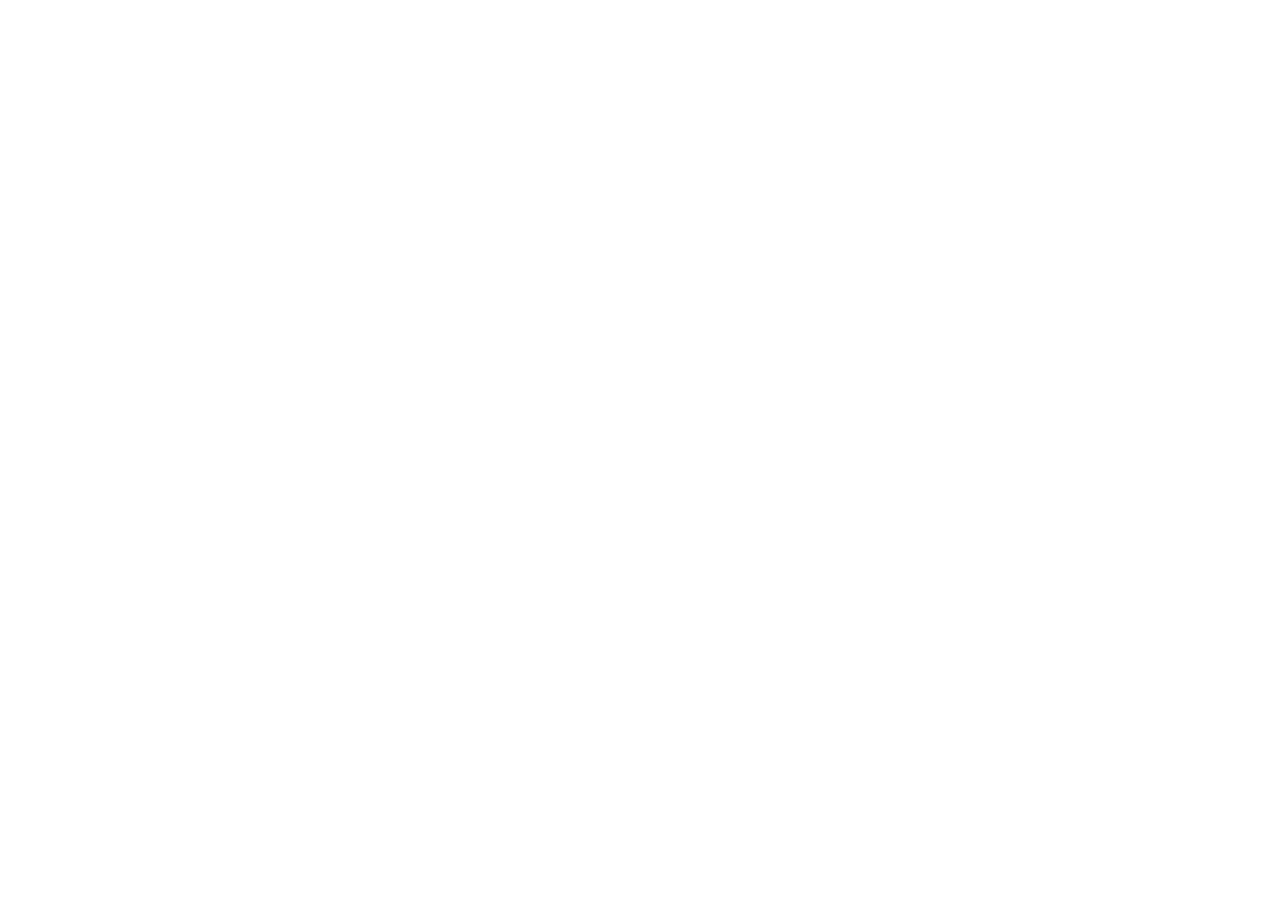
==== index.html @ 9b22b6a3 "作成：index" ====
<!DOCTYPE html>
<html lang="en">
<head>
    <meta charset="UTF-8">
    <meta name="viewport" content="width=device-width, initial-scale=1.0">
    <link rel="stylesheet" href="css/ress.css">
    <title>Document</title>
</head>
<body>
    
</body>
</html>
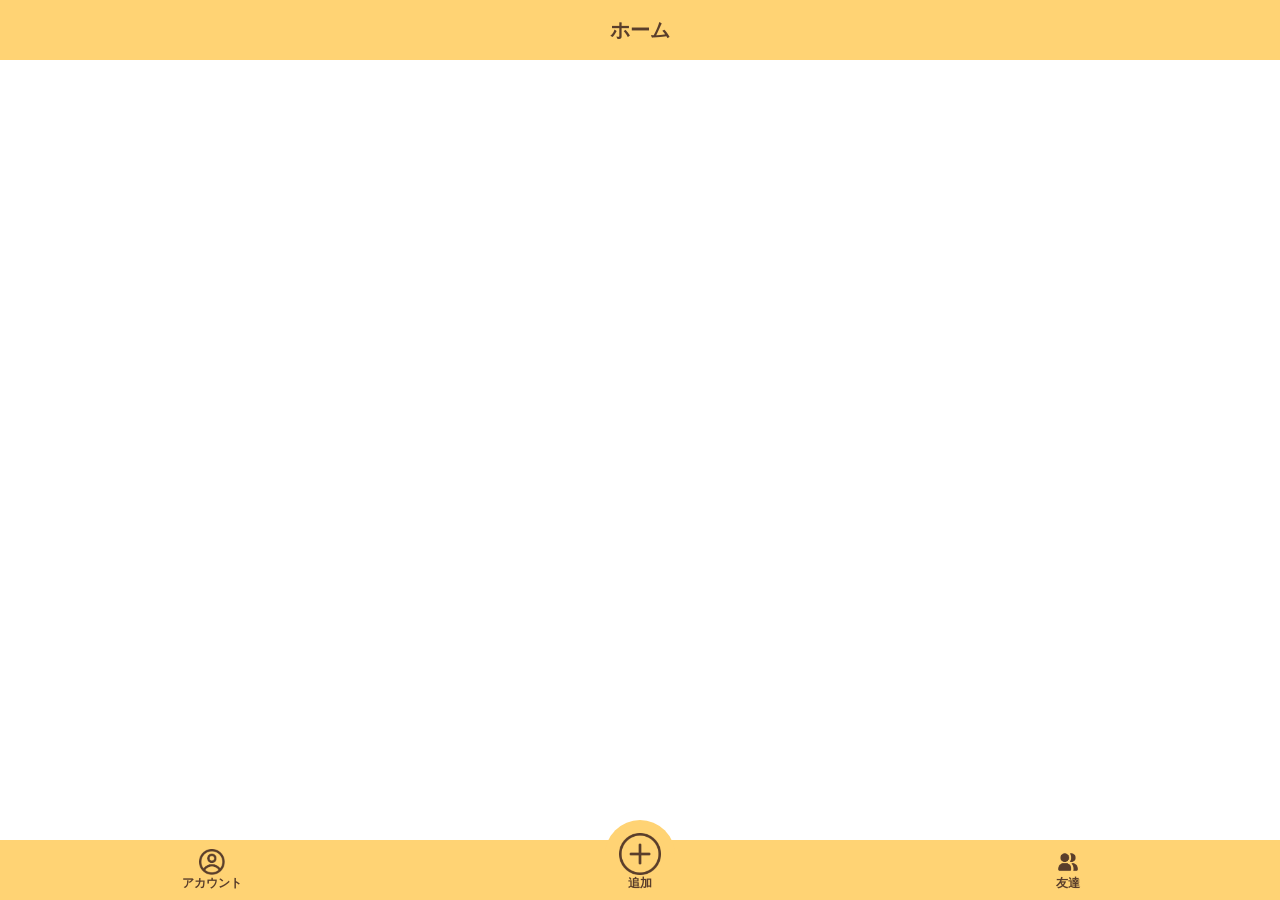
==== commit d3f0b36a: "追加：header,footer" ====
--- a/index.html
+++ b/index.html
@@ -1,12 +1,27 @@
 <!DOCTYPE html>
-<html lang="en">
+<html lang="ja">
 <head>
     <meta charset="UTF-8">
     <meta name="viewport" content="width=device-width, initial-scale=1.0">
     <link rel="stylesheet" href="css/ress.css">
-    <title>Document</title>
+    <link rel="stylesheet" href="css/index.css">
+    <title>わりペイ</title>
 </head>
 <body>
-    
+    <header>
+        <h1>ホーム</h1>
+    </header>
+    <main>
+
+    </main>
+    <footer>
+        <nav>
+            <ul>
+                <li><a href="account.html"><img src="img/nav_account.png" alt="account">アカウント</a></li>
+                <li><a href="plus.html"><img src="img/nav_plus.png" alt="plus">追加</a></li>
+                <li><a href="friend.html"><img src="img/nav_friend.png" alt="friend">友達</a></li>
+            </ul>
+        </nav>
+    </footer>
 </body>
 </html>
--- a/css/ress.css
+++ b/css/ress.css
@@ -0,0 +1,281 @@
+/* resset.dev • v5.0.2 */
+
+/* # =================================================================
+   # Global selectors
+   # ================================================================= */
+
+html {
+  box-sizing: border-box;
+  -webkit-text-size-adjust: 100%; /* Prevent adjustments of font size after orientation changes in iOS */
+  word-break: normal;
+  -moz-tab-size: 4;
+  tab-size: 4;
+}
+
+*,
+::before,
+::after {
+  background-repeat: no-repeat; /* Set `background-repeat: no-repeat` to all elements and pseudo elements */
+  box-sizing: inherit;
+}
+
+::before,
+::after {
+  text-decoration: inherit; /* Inherit text-decoration and vertical align to ::before and ::after pseudo elements */
+  vertical-align: inherit;
+}
+
+* {
+  padding: 0; /* Reset `padding` and `margin` of all elements */
+  margin: 0;
+}
+
+/* # =================================================================
+   # General elements
+   # ================================================================= */
+
+hr {
+  overflow: visible; /* Show the overflow in Edge and IE */
+  height: 0; /* Add the correct box sizing in Firefox */
+  color: inherit; /* Correct border color in Firefox. */
+}
+
+details,
+main {
+  display: block; /* Render the `main` element consistently in IE. */
+}
+
+summary {
+  display: list-item; /* Add the correct display in all browsers */
+}
+
+small {
+  font-size: 80%; /* Set font-size to 80% in `small` elements */
+}
+
+[hidden] {
+  display: none; /* Add the correct display in IE */
+}
+
+abbr[title] {
+  border-bottom: none; /* Remove the bottom border in Chrome 57 */
+  /* Add the correct text decoration in Chrome, Edge, IE, Opera, and Safari */
+  text-decoration: underline;
+  text-decoration: underline dotted;
+}
+
+a {
+  background-color: transparent; /* Remove the gray background on active links in IE 10 */
+}
+
+a:active,
+a:hover {
+  outline-width: 0; /* Remove the outline when hovering in all browsers */
+}
+
+code,
+kbd,
+pre,
+samp {
+  font-family: monospace, monospace; /* Specify the font family of code elements */
+}
+
+pre {
+  font-size: 1em; /* Correct the odd `em` font sizing in all browsers */
+}
+
+b,
+strong {
+  font-weight: bolder; /* Add the correct font weight in Chrome, Edge, and Safari */
+}
+
+/* https://gist.github.com/unruthless/413930 */
+sub,
+sup {
+  font-size: 75%;
+  line-height: 0;
+  position: relative;
+  vertical-align: baseline;
+}
+
+sub {
+  bottom: -0.25em;
+}
+
+sup {
+  top: -0.5em;
+}
+
+table {
+  border-color: inherit; /* Correct border color in all Chrome, Edge, and Safari. */
+  text-indent: 0; /* Remove text indentation in Chrome, Edge, and Safari */
+}
+
+iframe {
+  border-style: none;
+}
+
+/* # =================================================================
+   # Forms
+   # ================================================================= */
+
+input {
+  border-radius: 0;
+}
+
+[type='number']::-webkit-inner-spin-button,
+[type='number']::-webkit-outer-spin-button {
+  height: auto; /* Correct the cursor style of increment and decrement buttons in Chrome */
+}
+
+[type='search'] {
+  -webkit-appearance: textfield; /* Correct the odd appearance in Chrome and Safari */
+  outline-offset: -2px; /* Correct the outline style in Safari */
+}
+
+[type='search']::-webkit-search-decoration {
+  -webkit-appearance: none; /* Remove the inner padding in Chrome and Safari on macOS */
+}
+
+textarea {
+  overflow: auto; /* Internet Explorer 11+ */
+  resize: vertical; /* Specify textarea resizability */
+}
+
+button,
+input,
+optgroup,
+select,
+textarea {
+  font: inherit; /* Specify font inheritance of form elements */
+}
+
+optgroup {
+  font-weight: bold; /* Restore the font weight unset by the previous rule */
+}
+
+button {
+  overflow: visible; /* Address `overflow` set to `hidden` in IE 8/9/10/11 */
+}
+
+button,
+select {
+  text-transform: none; /* Firefox 40+, Internet Explorer 11- */
+}
+
+/* Apply cursor pointer to button elements */
+button,
+[type='button'],
+[type='reset'],
+[type='submit'],
+[role='button'] {
+  cursor: pointer;
+}
+
+/* Remove inner padding and border in Firefox 4+ */
+button::-moz-focus-inner,
+[type='button']::-moz-focus-inner,
+[type='reset']::-moz-focus-inner,
+[type='submit']::-moz-focus-inner {
+  border-style: none;
+  padding: 0;
+}
+
+/* Replace focus style removed in the border reset above */
+button:-moz-focusring,
+[type='button']::-moz-focus-inner,
+[type='reset']::-moz-focus-inner,
+[type='submit']::-moz-focus-inner {
+  outline: 1px dotted ButtonText;
+}
+
+button,
+html [type='button'], /* Prevent a WebKit bug where (2) destroys native `audio` and `video`controls in Android 4 */
+[type='reset'],
+[type='submit'] {
+  -webkit-appearance: button; /* Correct the inability to style clickable types in iOS */
+}
+
+/* Remove the default button styling in all browsers */
+button,
+input,
+select,
+textarea {
+  background-color: transparent;
+  border-style: none;
+}
+
+a:focus,
+button:focus,
+input:focus,
+select:focus,
+textarea:focus {
+  outline-width: 0;
+}
+
+/* Style select like a standard input */
+select {
+  -moz-appearance: none; /* Firefox 36+ */
+  -webkit-appearance: none; /* Chrome 41+ */
+}
+
+select::-ms-expand {
+  display: none; /* Internet Explorer 11+ */
+}
+
+select::-ms-value {
+  color: currentColor; /* Internet Explorer 11+ */
+}
+
+legend {
+  border: 0; /* Correct `color` not being inherited in IE 8/9/10/11 */
+  color: inherit; /* Correct the color inheritance from `fieldset` elements in IE */
+  display: table; /* Correct the text wrapping in Edge and IE */
+  max-width: 100%; /* Correct the text wrapping in Edge and IE */
+  white-space: normal; /* Correct the text wrapping in Edge and IE */
+  max-width: 100%; /* Correct the text wrapping in Edge 18- and IE */
+}
+
+::-webkit-file-upload-button {
+  /* Correct the inability to style clickable types in iOS and Safari */
+  -webkit-appearance: button;
+  color: inherit;
+  font: inherit; /* Change font properties to `inherit` in Chrome and Safari */
+}
+
+/* Replace pointer cursor in disabled elements */
+[disabled] {
+  cursor: default;
+}
+
+/* # =================================================================
+   # Specify media element style
+   # ================================================================= */
+
+img {
+  border-style: none; /* Remove border when inside `a` element in IE 8/9/10 */
+}
+
+/* Add the correct vertical alignment in Chrome, Firefox, and Opera */
+progress {
+  vertical-align: baseline;
+}
+
+/* # =================================================================
+   # Accessibility
+   # ================================================================= */
+
+/* Specify the progress cursor of updating elements */
+[aria-busy='true'] {
+  cursor: progress;
+}
+
+/* Specify the pointer cursor of trigger elements */
+[aria-controls] {
+  cursor: pointer;
+}
+
+/* Specify the unstyled cursor of disabled, not-editable, or otherwise inoperable elements */
+[aria-disabled='true'] {
+  cursor: default;
+}
--- a/css/index.css
+++ b/css/index.css
@@ -0,0 +1,83 @@
+html{
+    font-size: 62.5%;
+}
+
+header{
+    background-color: #FFD374;
+    width: 100%;
+    height: 60px;
+    h1{
+        width: 100%;
+        height: 100%;
+        font-size: 2rem;
+        color: #5A3E2B;
+        display: flex;
+        justify-content: center;
+        align-items: center;
+        position: relative;
+    }
+}
+
+footer{
+    background-color: #FFD374;
+    height: 60px;
+    width: 100%;
+    position: fixed;
+    left: 0;
+    bottom: 0;
+    nav{
+        ul{
+            width: 100%;
+            display: flex;
+            flex-direction: row;
+            justify-content: space-around;
+            align-items: flex-end;
+            li{
+                list-style: none;
+                a{
+                    text-decoration: none;
+                    display: flex;
+                    flex-direction: column;
+                    justify-content: center;
+                    align-items: center;
+                    width: 60px;
+                    height: 60px;
+                    color: #5A3E2B;
+                    font-size: 1.2rem;
+                    font-weight: bold;
+                    img{
+                        width: 26px;
+                        object-fit: cover;
+                    }
+                }
+                &:nth-child(2){
+                    background-color: #FFD374;
+                    transform: translateY(-30px);
+                    border-radius: 50px 50px 0 0;
+                    width: 70px;
+                    height: 50px;
+                    display: flex;
+                    justify-content: center;
+                    align-items: center;
+                    position: relative;
+                    /* border: solid 1px black; */
+                    a{
+                        position: absolute;
+                        top: 12px;
+                        width: 60px;
+                        height: 60px;
+                        object-fit: cover;
+                        border-radius: 50px;
+                        font-size: 1.2rem;
+                        font-weight: bold;
+                        /* border: solid 1px black; */
+                        img{
+                            width: 42px;
+                            object-fit: cover;
+                        }
+                    }
+                }
+            }
+        }
+    }
+}
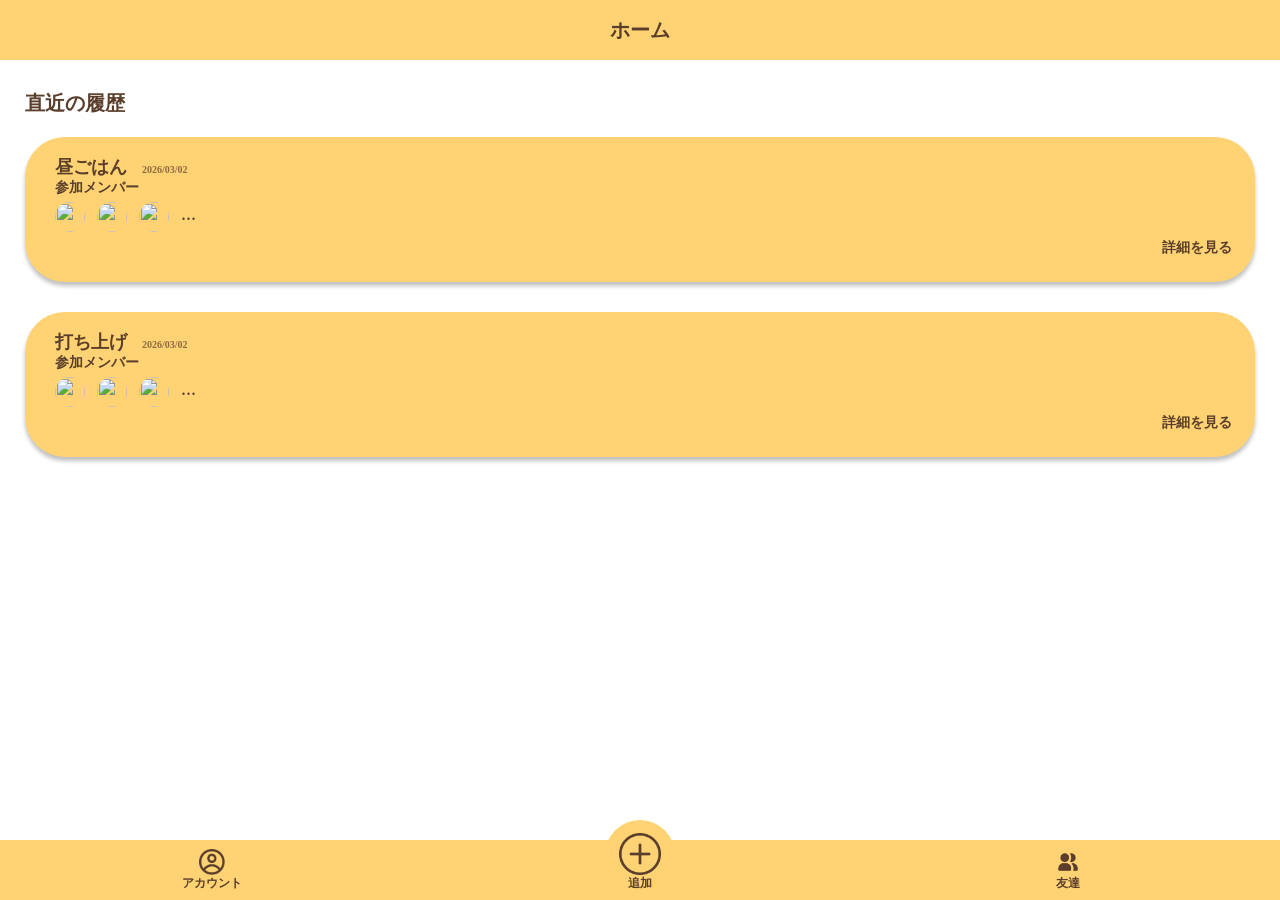
==== commit b1a9e519: "完成：index" ====
--- a/index.html
+++ b/index.html
@@ -8,12 +8,46 @@
     <title>わりペイ</title>
 </head>
 <body>
+
     <header>
         <h1>ホーム</h1>
     </header>
+
     <main>
+        <div class="content">
+            <h2>直近の履歴</h2>
+            <article>
+                <div class="title">
+                    <h3>昼ごはん</h3>
+                    <time datetime="2026-03-02">2026/03/02</time>
+                </div>
+                <p>参加メンバー</p>
+                <ul>
+                    <li><img src="img/icon1.png" alt=""></li>
+                    <li><img src="img/icon2.png" alt=""></li>
+                    <li><img src="img/icon3.png" alt=""></li>
+                    <li class="more"></li>
+                </ul>
+                <p class="text"><a href="#" class="detail">詳細を見る<img src="img/arrow.svg" alt=""></a></p>
+            </article>
 
+            <article>
+                <div class="title">
+                    <h3>打ち上げ</h3>
+                    <time datetime="2026-03-02">2026/03/02</time>
+                </div>
+                <p>参加メンバー</p>
+                <ul>
+                    <li><img src="img/icon2.png" alt=""></li>
+                    <li><img src="img/icon3.png" alt=""></li>
+                    <li><img src="img/icon1.png" alt=""></li>
+                    <li class="more"></li>
+                </ul>
+                <p class="text"><a href="#" class="detail">詳細を見る<img src="img/arrow.svg" alt=""></a></p>
+            </article>
+        </div>
     </main>
+
     <footer>
         <nav>
             <ul>
@@ -23,5 +57,6 @@
             </ul>
         </nav>
     </footer>
+
 </body>
 </html>
--- a/css/index.css
+++ b/css/index.css
@@ -1,5 +1,11 @@
 html{
     font-size: 62.5%;
+}
+li{
+    list-style: none;
+}
+a{
+    text-decoration: none;
 }
 
 header{
@@ -17,6 +23,79 @@
         position: relative;
     }
 }
+
+main{
+    padding: 30px 25px;
+}
+
+.content{
+    h2{
+        font-size: 2rem;
+        color: #5A3E2B;
+        padding-bottom: 20px;
+    }
+
+    article{
+        background: #FFD374;
+        box-shadow: 0 4px 4px rgba(0, 0, 0, 0.25);
+        margin-bottom: 30px;
+        padding: 18px 18px 18px 30px;
+        border-radius: 40px;
+        height: 145px;
+
+        .title{
+            display: flex;
+            align-items: baseline;
+            gap: 15px;
+            h3{
+                font-size: 1.8rem;
+                color: #5A3E2B;
+            }
+            time{
+                color: rgba(90, 62, 43, 0.70);
+                font-weight: bold;
+            }
+        }
+
+        p{
+            font-size: 1.4rem;
+            color: #5A3E2B;
+            font-weight: bold;
+            padding-bottom: 5px;
+        }
+
+        ul{
+            display: flex;
+            gap: 12px;
+            li > img{
+                width: 30px;
+                height: 30px;
+                border-radius: 100%;
+            }
+            .more::before{
+                content: "...";
+                font-size: 2rem;
+                color: #5A3E2B;
+            }
+        }
+    }
+
+    .text{
+        display: flex;
+        justify-content: flex-end;
+    }
+    .detail{
+        display: inline-block;
+        display: flex;
+        align-items: center;
+        font-size: 1.4rem;
+        font-weight: bold;
+        color: #5A3E2B;
+        padding: 5px 5px 10px 10px;
+    }
+}
+
+
 
 footer{
     background-color: #FFD374;
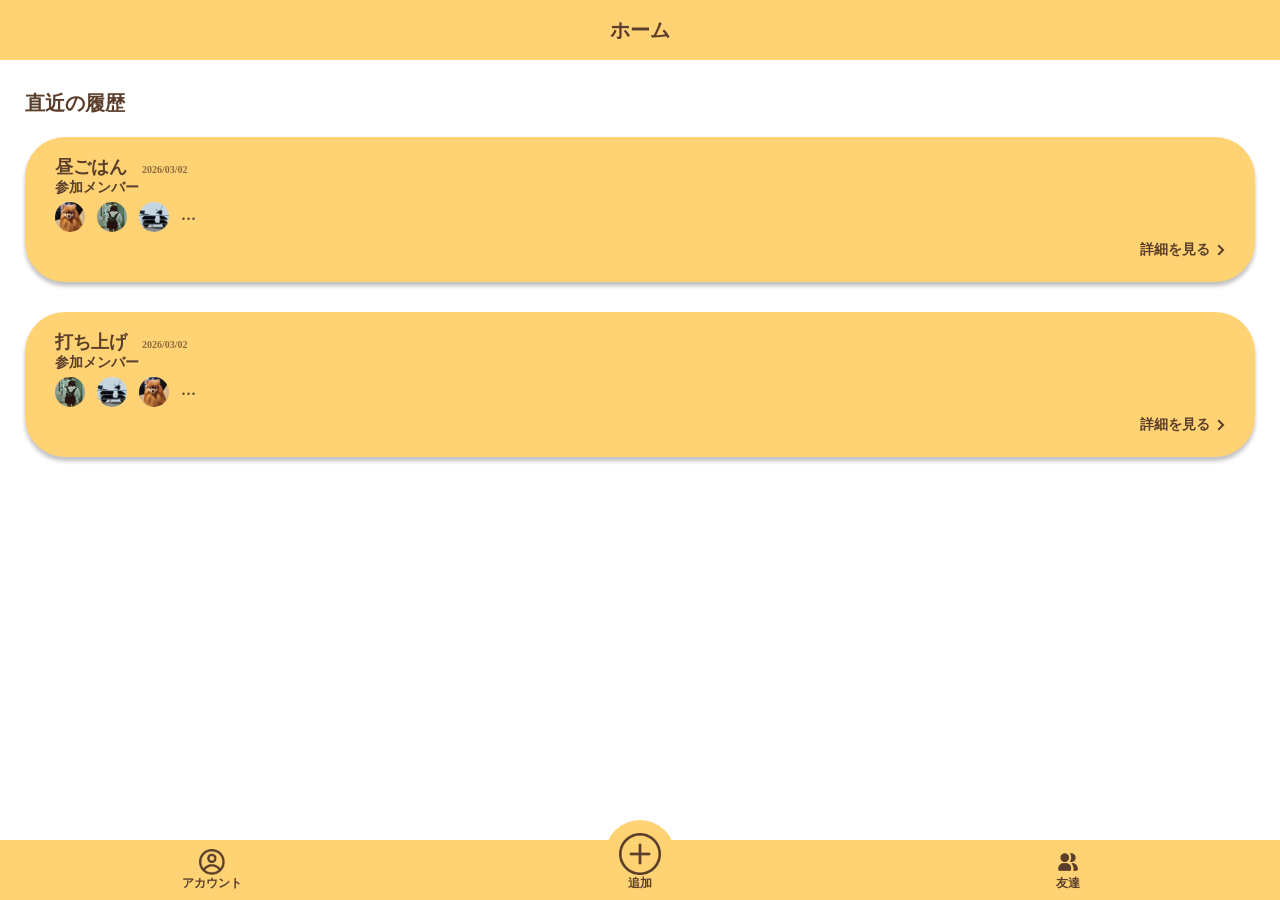
==== commit 2e28ffa3: "完成：index" ====
--- a/index.html
+++ b/index.html
@@ -28,7 +28,7 @@
                     <li><img src="img/icon3.png" alt=""></li>
                     <li class="more"></li>
                 </ul>
-                <p class="text"><a href="#" class="detail">詳細を見る<img src="img/arrow.svg" alt=""></a></p>
+                <p class="text"><a href="history.html" class="detail">詳細を見る<img src="img/arrow.svg" alt=""></a></p>
             </article>
 
             <article>
@@ -43,7 +43,7 @@
                     <li><img src="img/icon1.png" alt=""></li>
                     <li class="more"></li>
                 </ul>
-                <p class="text"><a href="#" class="detail">詳細を見る<img src="img/arrow.svg" alt=""></a></p>
+                <p class="text"><a href="history.html" class="detail">詳細を見る<img src="img/arrow.svg" alt=""></a></p>
             </article>
         </div>
     </main>
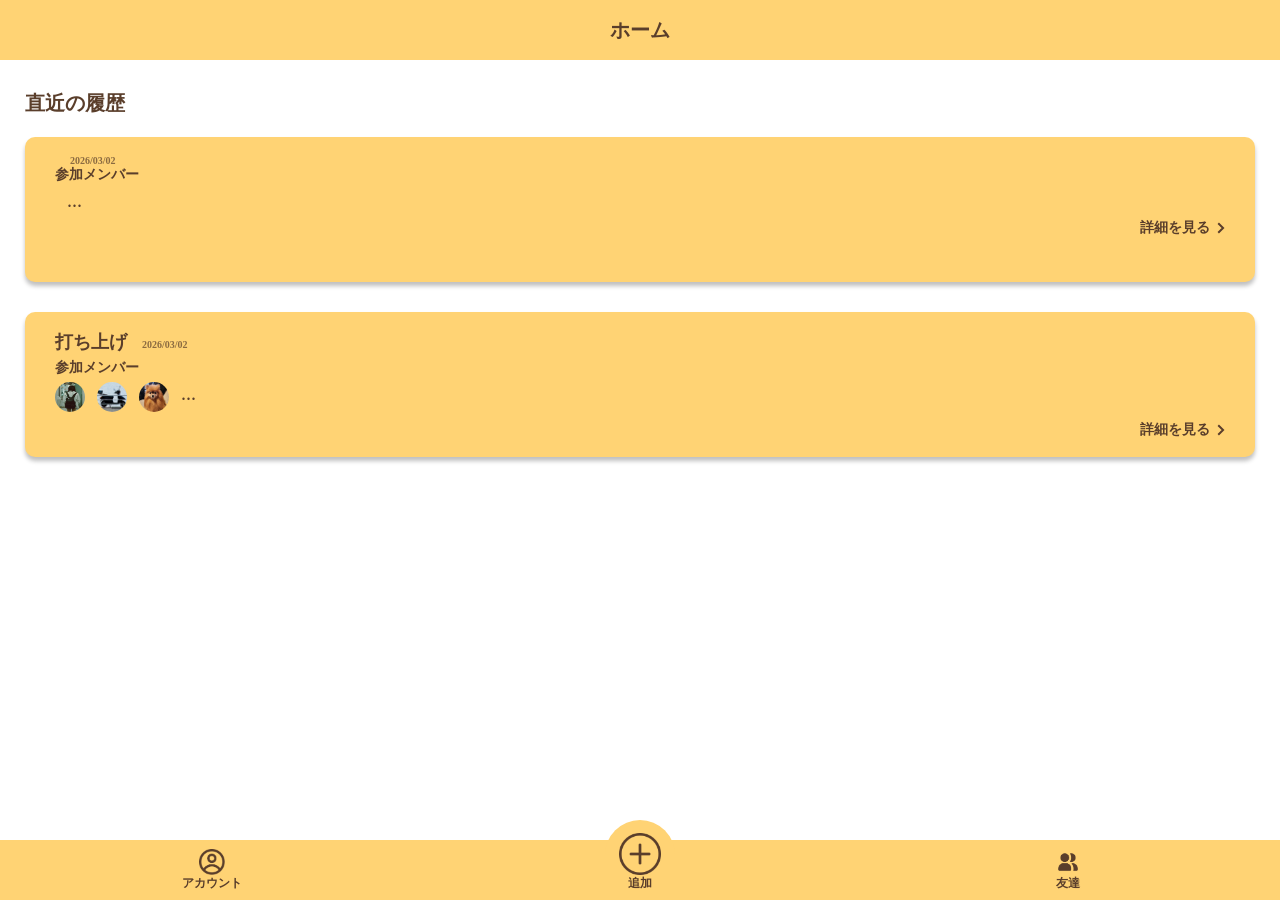
==== commit c0f2a562: "追加：データの表示" ====
--- a/index.html
+++ b/index.html
@@ -5,6 +5,7 @@
     <meta name="viewport" content="width=device-width, initial-scale=1.0">
     <link rel="stylesheet" href="css/ress.css">
     <link rel="stylesheet" href="css/index.css">
+    <script defer src="js/index.js"></script>
     <title>わりペイ</title>
 </head>
 <body>
@@ -16,24 +17,25 @@
     <main>
         <div class="content">
             <h2>直近の履歴</h2>
-            <article>
-                <div class="title">
-                    <h3>昼ごはん</h3>
+            <div class="historyBox">
+                <div class="titleBox">
+                    <p class="title"></p>
                     <time datetime="2026-03-02">2026/03/02</time>
                 </div>
                 <p>参加メンバー</p>
                 <ul>
-                    <li><img src="img/icon1.png" alt=""></li>
-                    <li><img src="img/icon2.png" alt=""></li>
-                    <li><img src="img/icon3.png" alt=""></li>
+                    <!-- <li><img src="img/icon1.png" alt=""></li> -->
+                    <!-- <li><img src="img/icon2.png" alt=""></li> -->
+                    <!-- <li><img src="img/icon3.png" alt=""></li> -->
+                    <li class="pay"></li>
                     <li class="more"></li>
                 </ul>
                 <p class="text"><a href="history.html" class="detail">詳細を見る<img src="img/arrow.svg" alt=""></a></p>
-            </article>
+            </div>
 
-            <article>
-                <div class="title">
-                    <h3>打ち上げ</h3>
+            <div class="historyBox">
+                <div class="titleBox">
+                    <p class="title">打ち上げ</p>
                     <time datetime="2026-03-02">2026/03/02</time>
                 </div>
                 <p>参加メンバー</p>
@@ -44,7 +46,7 @@
                     <li class="more"></li>
                 </ul>
                 <p class="text"><a href="history.html" class="detail">詳細を見る<img src="img/arrow.svg" alt=""></a></p>
-            </article>
+            </div>
         </div>
     </main>
 
--- a/css/index.css
+++ b/css/index.css
@@ -35,19 +35,19 @@
         padding-bottom: 20px;
     }
 
-    article{
+    .historyBox{
         background: #FFD374;
         box-shadow: 0 4px 4px rgba(0, 0, 0, 0.25);
         margin-bottom: 30px;
         padding: 18px 18px 18px 30px;
-        border-radius: 40px;
+        border-radius: 10px;
         height: 145px;
 
-        .title{
+        .titleBox{
             display: flex;
             align-items: baseline;
             gap: 15px;
-            h3{
+            .title{
                 font-size: 1.8rem;
                 color: #5A3E2B;
             }
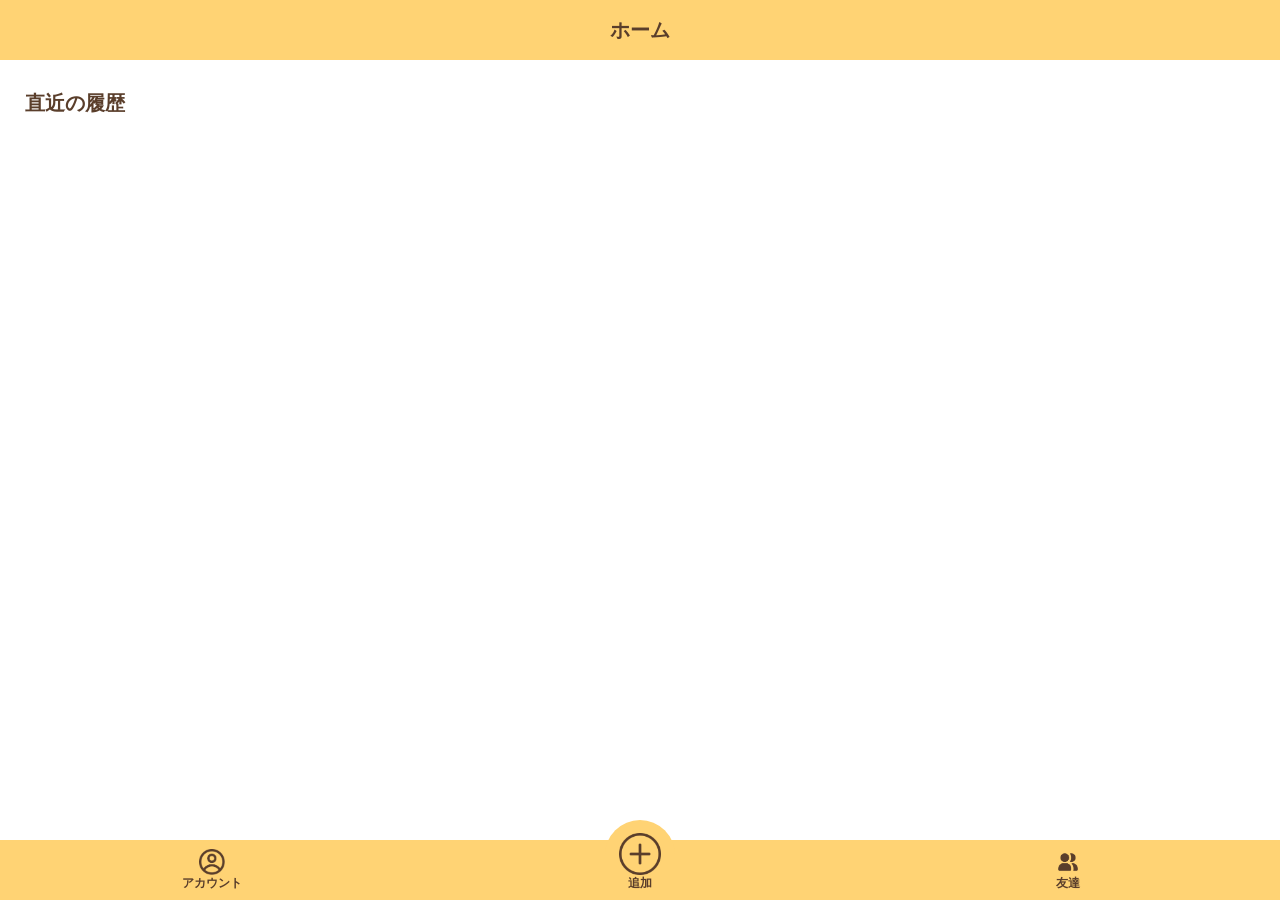
==== commit 168fee9f: "完成：データ取得" ====
--- a/index.html
+++ b/index.html
@@ -11,7 +11,7 @@
 <body>
 
     <header>
-        <h1>ホーム</h1>
+        <h1><a href="#" class="deleat">ホーム</a></h1>
     </header>
 
     <main>
@@ -33,7 +33,7 @@
                 <p class="text"><a href="history.html" class="detail">詳細を見る<img src="img/arrow.svg" alt=""></a></p>
             </div>
 
-            <div class="historyBox">
+            <!-- <div class="historyBox">
                 <div class="titleBox">
                     <p class="title">打ち上げ</p>
                     <time datetime="2026-03-02">2026/03/02</time>
@@ -46,7 +46,7 @@
                     <li class="more"></li>
                 </ul>
                 <p class="text"><a href="history.html" class="detail">詳細を見る<img src="img/arrow.svg" alt=""></a></p>
-            </div>
+            </div> -->
         </div>
     </main>
 
--- a/css/index.css
+++ b/css/index.css
@@ -13,14 +13,17 @@
     width: 100%;
     height: 60px;
     h1{
-        width: 100%;
         height: 100%;
-        font-size: 2rem;
-        color: #5A3E2B;
-        display: flex;
-        justify-content: center;
-        align-items: center;
-        position: relative;
+        a{
+            width: 100%;
+            height: 100%;
+            font-size: 2rem;
+            color: #5A3E2B;
+            display: flex;
+            justify-content: center;
+            align-items: center;
+            position: relative;
+        }
     }
 }
 
@@ -42,6 +45,7 @@
         padding: 18px 18px 18px 30px;
         border-radius: 10px;
         height: 145px;
+        display: none;
 
         .titleBox{
             display: flex;
